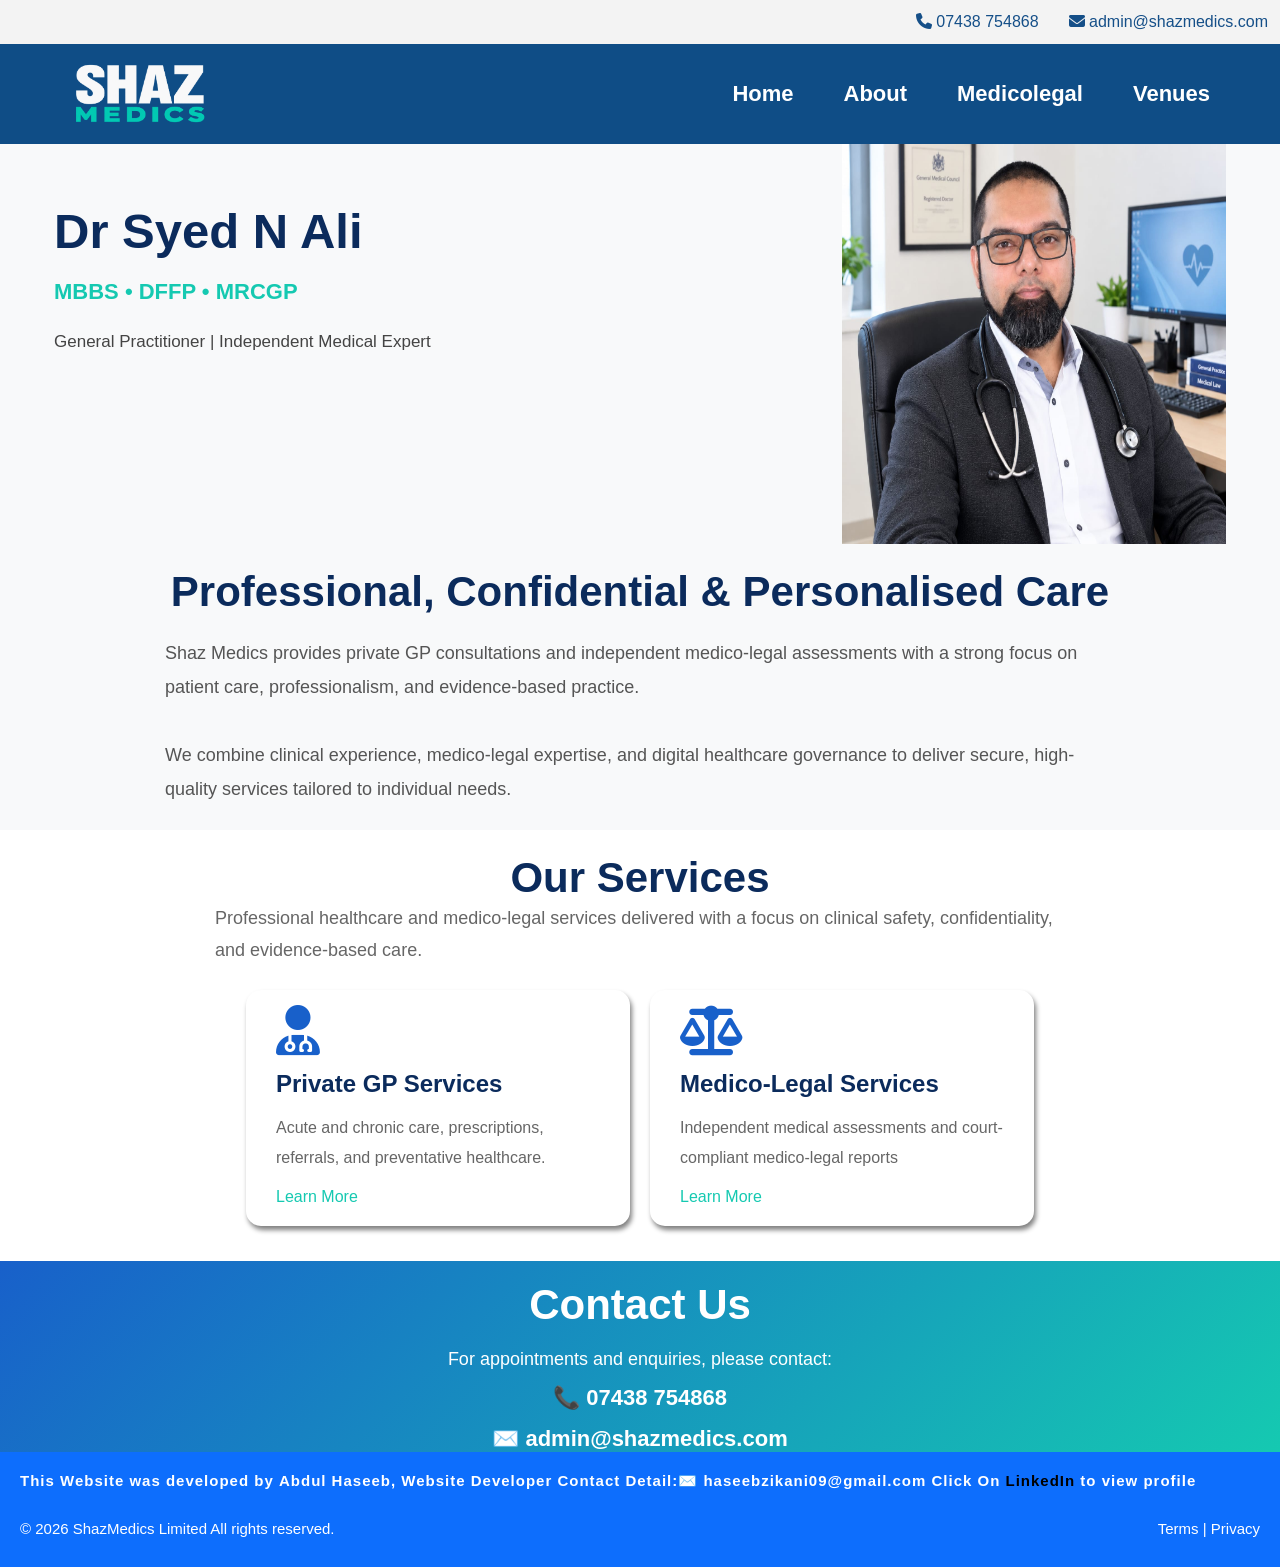
==== index.html @ 1f5aa1ba "Updated website" ====
<!DOCTYPE html>
<html lang="en">

<head>
    <meta charset="UTF-8">
    <meta name="viewport" content="width=device-width, initial-scale=1.0">
    <title>Shaz Medics Limited | GP consultations, Aesthetic Services, and Independent Medico-legal - Expertise at Your
        Service</title>
    <link rel="icon" type="image/x-icon" href="images/FaviconIcon.png">
    <link rel="stylesheet" href="css/stylesheet.css">
    <link rel="stylesheet" href="css/footerStyleSheet.css">
    <link rel="stylesheet" href="css/HomeSection.css">
    <!-- Font Awesome -->
    <link rel="stylesheet" href="https://cdnjs.cloudflare/all.min.css" />
    <link rel="stylesheet" href="https://cdnjs.cloudflare.com/ajax/libs/font-awesome/6.7.1/css/all.min.css" />
</head>

<body>

    <!-- HEADER -->

    <header>

        <!-- Top Bar -->
        <div class="top-bar">
            <a>
                <i class="fa-solid fa-phone"></i>
                07438 754868
            </a>
            <a>
                <i class="fa-solid fa-envelope"></i>
                admin@shazmedics.com
            </a>
        </div>

        <!-- Navbar -->
        <nav class="navbar">

            <div class="hamburger" id="hamburger">
                <span></span>
                <span></span>
                <span></span>
            </div>

            <div class="logo">
                <img src="images/LogoShahMedics.png" alt="LogoPicture" />
            </div>



            <ul class="nav-links" id="navLinks">
                <!-- Apna Code -->

                <div class="mobile-menu-header">
                    <div class="close-menu" id="closeMenu">
                        ✕
                    </div>
                </div>


                <!-- End -->

                <li><a href="index.html">Home</a></li>
                <li><a href="about.html">About</a></li>
                <li><a href="medicolegal.html">Medicolegal</a></li>
                <li><a href="venues.html">Venues</a></li>
            </ul>

        </nav>

    </header>


    <!-- HOME Section 1 -->

    <section class="Section1">
        <div class="Section1Div">
            <div class="S1Box">
                <div>
                    <h1>Dr Syed N Ali</h1>
                </div>
                <div>
                    <h5>MBBS • DFFP • MRCGP</h5>
                </div>
                <div>
                    <p>General Practitioner | Independent Medical Expert</p>
                </div>
            </div>
            <div class="S2Box">
                <img src="images/DrSyedNawazAli.jpeg" alt="ShahMedics" />
            </div>
        </div>
    </section>


    <!-- HOME Section 2 -->

    <section style="padding-top: 1.5rem; padding-bottom: 1.5rem; background-color: #f8f9fa;">
        <div class="Section1Container">
            <h2 style="font-size: 42px; font-weight: 700; color: #0b2b5c; text-align: center;">
                Professional, Confidential &amp; Personalised Care
            </h2>
            <p style="max-width:950px;
                margin:auto;
                font-size:18px;
                line-height:34px;
                color:#555;
                margin-top:20px;">
                Shaz Medics provides private GP consultations
                and independent medico-legal assessments with a strong focus on
                patient care, professionalism, and evidence-based practice.
                <br><br>
                We combine clinical experience, medico-legal expertise, and digital
                healthcare governance to deliver secure, high-quality services
                tailored to individual needs.
            </p>
        </div>
    </section>

    <!-- HOME Section 3  -->
    <section style="padding-top: 1.5rem; padding-bottom: 1.5rem;">
        <div>
            <h2 style="font-size: 42px; font-weight: 700; color: #0b2b5c; text-align: center;">
                Our Services
            </h2>
            <p style="color:#666;
                font-size:18px;
                max-width:850px;
                margin:auto;
                line-height:32px;">
                Professional healthcare and medico-legal services delivered with a focus on clinical safety,
                confidentiality, and evidence-based care.
            </p>
        </div>
    </section>

    <!-- HOME Section 4  -->

    <div class="MainDiv">
        <div class="Card1">
            <div style="margin-top: 15px;"><i class="fa fa-user-md"></i></div>
            <div>
                <h2>Private GP Services</h2>
            </div>
            <div>
                <p>Acute and chronic care, prescriptions, referrals, and preventative healthcare.</p>
            </div>
            <div style="margin-top: 15px;"><a href="">Learn More </a></div>
        </div>
        <div class="Card2">
            <div style="margin-top:15px"><i class="fas fa-balance-scale"></i></div>
            <div>
                <h2>Medico-Legal Services</h2>
            </div>
            <div>
                <p>Independent medical assessments and court-compliant medico-legal reports</p>
            </div>
            <div style="margin-top: 15px;"><a href="medicolegal.html">Learn More </a></div>
        </div>
    </div>

    <!-- SECTION 5-->

    <!-- <section class="MainSection">
        <div style="padding-top: 30px;text-align: center;">
            <h2 style="color: #0b2b5c; font-size: 42px;">
                Consultation Options
            </h2>
        </div>
        <div style="padding-top: 30px; text-align: center; color: #555; font-size: 18px;">
            <p>Professional, confidential, and patient-focused care designed around your needs.</p>
        </div> -->
    <!-- Consultation Options Section -->
    <!-- <div class="MainSectionCont">
            <div class="bx1">
                <div><i class="fas fa-hospital"></i></div>
                <div>
                    <h4>Clinic<br>Consultations</h4>
                </div>
                <div>
                    <p>Face-to-face appointments in professional clinic settings.</p>
                </div>
            </div>
            <div class="bx2">
                <div><i class="fas fa-home consultation-icon"></i></div>
                <div>
                    <h4>Home<br>Visits</h4>
                </div>
                <div>
                    <p>Convenient home appointments where appropriate and available.</p>
                </div>
            </div>
            <div class="bx3">
                <div><i class="fas fa-laptop-medical"></i></div>
                <div>
                    <h4>Online<br>Consultations</h4>
                </div>
                <div>
                    <p>Secure remote consultations through digital platforms.</p>
                </div>
            </div>
        </div>
    </section> -->


    <!-- HOME SECTION 6 -->
    <section style="background-color: #f7f9fc;">
        <div class="section6Div">
            <div class="Sec6Card1">
                <h1>Contact Us</h1>
            </div>
            <div class="Sec6Card2">
                <p>For appointments and enquiries, please contact:</p>
            </div>
            <div class="Sec6Card3">
                <p>📞 07438 754868 </p>
            </div>
            <div class="Sec6Card4">
                <p>✉️ admin@shazmedics.com</p>
            </div>
        </div>
    </section>


    <!-- Developer Achievement Developed By Abdul Haseeb Contact Number 03162761718-->
    <div class="DeveloperInfoContainer">
        <div class="Devcont1">
            <p> This Website was developed by <b>Abdul Haseeb</b>, Website Developer Contact Detail:✉️
                <b>haseebzikani09@gmail.com</b> <a href="https://www.linkedin.com/in/abdul-haseeb09" target="_blank" style="text-decoration: none;color: #fff;"> Click On <b style="color: black;"> LinkedIn</b> to view profile </a>
            </p>
        </div>
    </div>

    <!-- FOOTER -->
    <section>
        <div class="FooterContainer">
            <div class="foot1">
                <p> © 2026 ShazMedics Limited All rights reserved. </p>
            </div>
            <div class="foot2">
                <p><a href="terms_conditions.html">Terms </a> | <a href="privacy_policy.html">Privacy</a> </p>
            </div>
        </div>
    </section>

    <script src="js/script.js"></script>
    <script src="js/footerScript.js"></script>

</body>

</html>
---- css/stylesheet.css ----
*{
    margin:0;
    padding:0;
    box-sizing:border-box;
    font-family:Poppins,sans-serif;
    
}

/* TOP BAR */

.top-bar{
    background:#f3f3f3;
    height:44px;
    display:flex;
    /* justify-content:center;
    align-items:center; */
    justify-content: right;
    align-items: center;
    gap:30px;
    /* ApnaKyaCode */
    padding-right: 12px;
    /* border: 2px solid red; */
}

.top-bar a{
    text-decoration:none;
    color:#154f88;
    font-size:16px;
    font-weight:500;
}

/* NAVBAR */

.navbar{
    /* height:116px; */
    height: 100px;
    background:#0f4d86;
    display:flex;
    justify-content:space-between;
    align-items:center;
    padding:0 70px;
    position:relative;
    
}

.logo img{
    width:140px;
}

.nav-links{
    display:flex;
    list-style:none;
    gap:50px;
}

.nav-links a{
    text-decoration:none;
    color:#fff;
    font-size:22px;
    font-weight:600;
}

/* HAMBURGER */

.hamburger{
    display:none;
    flex-direction:column;
    cursor:pointer;
}

 /* .hamburger span{
    width:34px;
    height:4px;
    background:#21d6cf;
    margin:4px 0;
    border-radius:3px;
}  */

/* APNa Code */
.hamburger span{
    display:block;
    height:3px;
    background:#19e0cb;
    margin:6px 0;
    border-radius:10px;
    transition:0.3s ease;
}

/* First Line */
.hamburger span:nth-child(1){
    width:35px;
}

/* Second Line */
.hamburger span:nth-child(2){
    width:22px;
}

/* Third Line */
.hamburger span:nth-child(3){
    width:35px;
}

.mobile-menu-header{
    display:none;
}

/* MOBILE */

@media (max-width: 993px){

    .navbar{
        height:115px; 
        justify-content:center;
        padding:0 25px;
    }

    .logo img{
        width:130px;
    }

    .hamburger{
        display:flex;
        position:absolute;
        left:25px;
    }

    .nav-links{
        position:fixed;
        /* top:159px; */
        top: 0;
        left:-100%;
        width:280px;
        height:100vh;
        background:#0f4d86;
        flex-direction:column;
        gap:30px;
        padding-top:40px;
        padding-left:30px;
        transition:0.4s;
    }


    .nav-links.active{
        left:0;
    }

    .nav-links a{
        font-size:20px;
    }

    .mobile-menu-header{
        display:flex;
        justify-content:space-between;
        align-items:center;

        /* background:white; */

        width:100%;

        padding:15px 20px;

        margin:-40px -30px 20px -30px;
        /* border: 2px solid red; */
    }

    .mobile-logo img{
        width:100px;
        
    }

    .close-menu{
        font-size:28px;
        font-weight:bold;
        cursor:pointer;
        /* color:#1d2b3a; */
        color: #19e0cb;
    }

}

/* MOBILE SMALL */

@media (max-width:576px){

    .top-bar{
        flex-direction:column;
        height:auto;
        padding:10px 0;
        gap:8px;
    }

    .top-bar a{
        font-size:15px;
    }

    .logo img{
        width:115px;
    }
}
---- css/footerStyleSheet.css ----
* {
    margin: 0;
    padding: 0;
    box-sizing: border-box;
    font-family: Poppins, sans-serif;

}

.FooterContainer {
    padding-top: 30px;
    padding-bottom: 30px;
    background-color: #0d6efd;
    width: 100%;
    display: flex;
    flex-direction: row;
    justify-content: space-between;
    padding-left: 20px;
    padding-right: 20px;
}

.foot2 a {
    text-decoration: none;
    color: #fff;
}


.foot1 p {
    color: #fff;
    font-size: 15px;

    /* border: 2px solid red; */
}


.foot2 p {
    color: #fff;
    font-size: 15px;
    /* border: 2px solid black; */
}


.DeveloperInfoContainer {
    width: 100%;
    display: flex;
    flex-direction: column;
    flex-wrap: wrap;
    background-color: #0d6efd;
    padding-left: 20px;
    padding-top: 20px;
}

.Devcont1 p {
    color: #fff;
    font-size: 15px;
    font-weight: 600;
    letter-spacing: 1px;
    animation: moveText 18s linear infinite;
}


@keyframes moveText {

    from {

        transform: translateX(100%);
    }

    to {
        transform: translateX(-100%);

    }
}
---- css/HomeSection.css ----
*{
    margin:0;
    padding:0;
    box-sizing:border-box;
    font-family:Poppins,sans-serif;
    
}


/* Home Section 1 CSS */
.Section1{
    /* border: 2px solid black; */
    width: 100%;
    /* height: 600px; */
    background-color: #f8f9fa;
}

.Section1Div{
    /* margin-top: 10px; */
    /* border: 2px solid red; */
    width: 100%;
    /* height: 600px; */
    display: flex;
    flex-direction: row;
    justify-content: center;
    gap: 20px;
}

.S1Box{
    width: 60%;
    height: 400px;
    /* background-color: yellow; */
}
.S2Box{
    width: 30%;
    
    height: 400px;
    overflow: hidden;
}

.S2Box img{
    width: 100%;
    height: 100%;
}

.S1Box h5{
    color: #15c9b1;
    font-size: 22px;
    font-weight: 600;
    margin-top: 15px;
}

.S1Box h1{
    font-size: 49px;
    font-weight: 700;
    line-height: 65px;
    color: #0b2b5c;
    margin-top: 55px;
}

.S1Box p{
    font-size: 17px;
    color: #444;
    line-height: 34px;
    margin-top: 20px;
}


/* END */

/* Section 3 CSS */
.MainDiv{
    width: 100%;
    /* height: 300px; */
    /* border: 2px solid red; */
    display: flex;
    flex-direction: row;
    justify-content: center;
    gap: 20px;
}

.Card1, .Card2{
    /* border: 2px solid black; */
    width: 30%;
    border-radius: 15px 15px 15px 15px;
    background-color: #fff;
    box-shadow: 2px 4px 5px grey;
    padding-left: 20px;
    padding-right: 20px;
    padding-bottom: 20px;
}

.Card1 a{
    text-decoration: none;
    color: #15c9b1;
    margin-left: 10px;    
}

.Card2 a{
    text-decoration: none;
    color: #15c9b1;
    margin-left: 10px;
    
}

.Card1 p{
    color: #666;
    padding-top: 15px;
    margin-left: 10px;
    line-height: 30px;
}

.Card2 p{
    color: #666;
    padding-top: 15px;
    margin-left: 10px;
    line-height: 30px;
}


.Card1 h2{
    color: #0b2b5c;
    padding-top: 15px;
    margin-left: 10px;
}

.Card2 h2{
    color: #0b2b5c;
    padding-top: 15px;
    margin-left: 10px;
}

.Card1 i{
    font-size: 50px; 
    color:#1860ca;
    /* background-color: #e8fffb; */
    margin-left: 10px;
}


.Card2 i{
    font-size: 50px; 
    color:#1860ca;
    /* background-color: #e8fffb; */
    margin-left: 10px;
}



.MainSection{
    background-color: #f7f9fc;
    width: 100%;
    height: auto;
    margin-top: 40px;
}

@media screen and (max-width: 680px){
    .Card1,.Card2{
        width: 100%;
    }
}


/* Consultation Options Section  */

.MainSectionCont {
    margin-top: 30px;
    width: 100%;
    min-height: 300px;
    /* border: 2px solid red; */

    display: flex;
    flex-direction: row;
    justify-content: center;
    gap: 25px;
    flex-wrap: wrap;
}

.bx1,
.bx2,
.bx3 {
    width: 30%;
    height: auto;
    padding-top: 30px;
    padding-left: 25px;
    /* padding-right: 10px; */
    box-sizing: border-box;
    margin-top: 10px;
    margin-bottom: 10px;
    background-color: #fff;
    border-radius: 25px;
    /* Animation Property */
    /* transition: transform 0.3s ease; */
    transition: transform 0.3s ease, box-shadow 0.3s ease;;
}

.bx1:hover,
.bx2:hover,
.bx3:hover {
    transform: translateY(-10px);
    box-shadow: 0 10px 25px rgba(0, 0, 0, 0.08);
}



.bx1 h4,
.bx2 h4,
.bx3 h4 {
    color: #0b2c6a;
    font-size: 28px;
    padding-top: 20px;
}

.bx1 p,
.bx2 p,
.bx3 p {
    font-size: 17px;
    color: #5f6572;
    padding-top: 20px;

}

.bx1 i,
.bx2 i,
.bx3 i {
    font-size: 32px;
    font-weight: 900;
    background: linear-gradient(135deg, #17c4b2, #145cc7);
    border-radius: 22px;
    display: flex;
    justify-content: center;
    align-items: center;
    color: white;
    width: 78px;
    height: 78px;

}

@media (max-width: 768px) {
    .bx1,
    .bx2,
    .bx3 {
        width: 45%;
    }
}

@media (max-width: 500px) {
    .bx1,
    .bx2,
    .bx3 {
        width: 90%;
    }
}

/* Home Section 6 CSS */
.section6Div{
    width: 100%;
    /* height: 600px; */
    /* border: 2px solid red; */
    margin-top: 35px;
    background:linear-gradient(135deg,#1860ca,#15c9b1);
    display: flex;
    flex-direction: column;
}

.Sec6Card1 h1{
    padding-top: 20px;
    color: #fff;
    font-size: 42px;
    font-weight: 700;
    text-align: center;
}

.Sec6Card2 p{
    color: #fff;
    font-size: 18px;
    margin-top: 20px;
    text-align: center;
}


.Sec6Card3 p{
    color: #fff;
    font-size: 22px;
    margin-top: 15px;
    font-weight: 600;
    text-align: center;
}

.Sec6Card4 p{
    margin-top: 15px;
    color: #fff;
    font-size: 22px;
    font-weight: 600;
    text-align: center;
}

/* END */
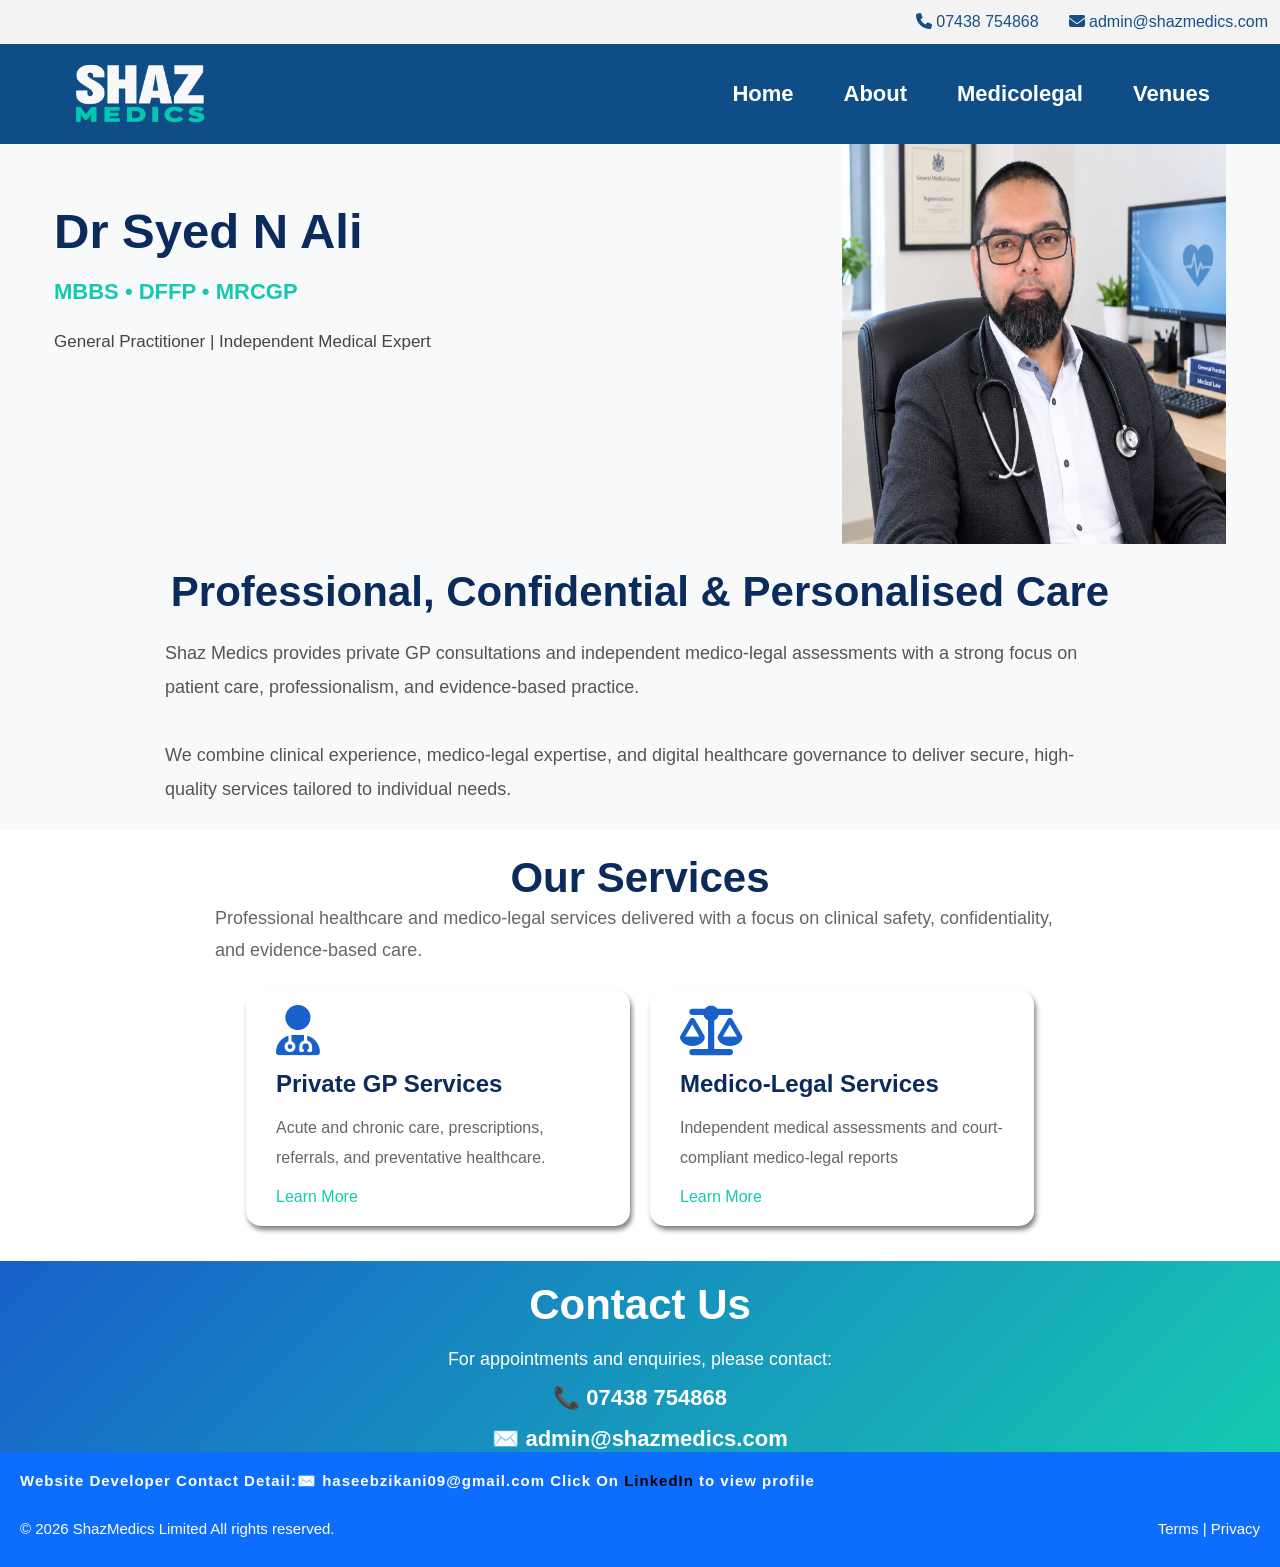
==== commit 8cae8d82: "Updated" ====
--- a/index.html
+++ b/index.html
@@ -225,7 +225,7 @@
     <!-- Developer Achievement Developed By Abdul Haseeb Contact Number 03162761718-->
     <div class="DeveloperInfoContainer">
         <div class="Devcont1">
-            <p> This Website was developed by <b>Abdul Haseeb</b>, Website Developer Contact Detail:✉️
+            <p>  Website Developer Contact Detail:✉️
                 <b>haseebzikani09@gmail.com</b> <a href="https://www.linkedin.com/in/abdul-haseeb09" target="_blank" style="text-decoration: none;color: #fff;"> Click On <b style="color: black;"> LinkedIn</b> to view profile </a>
             </p>
         </div>
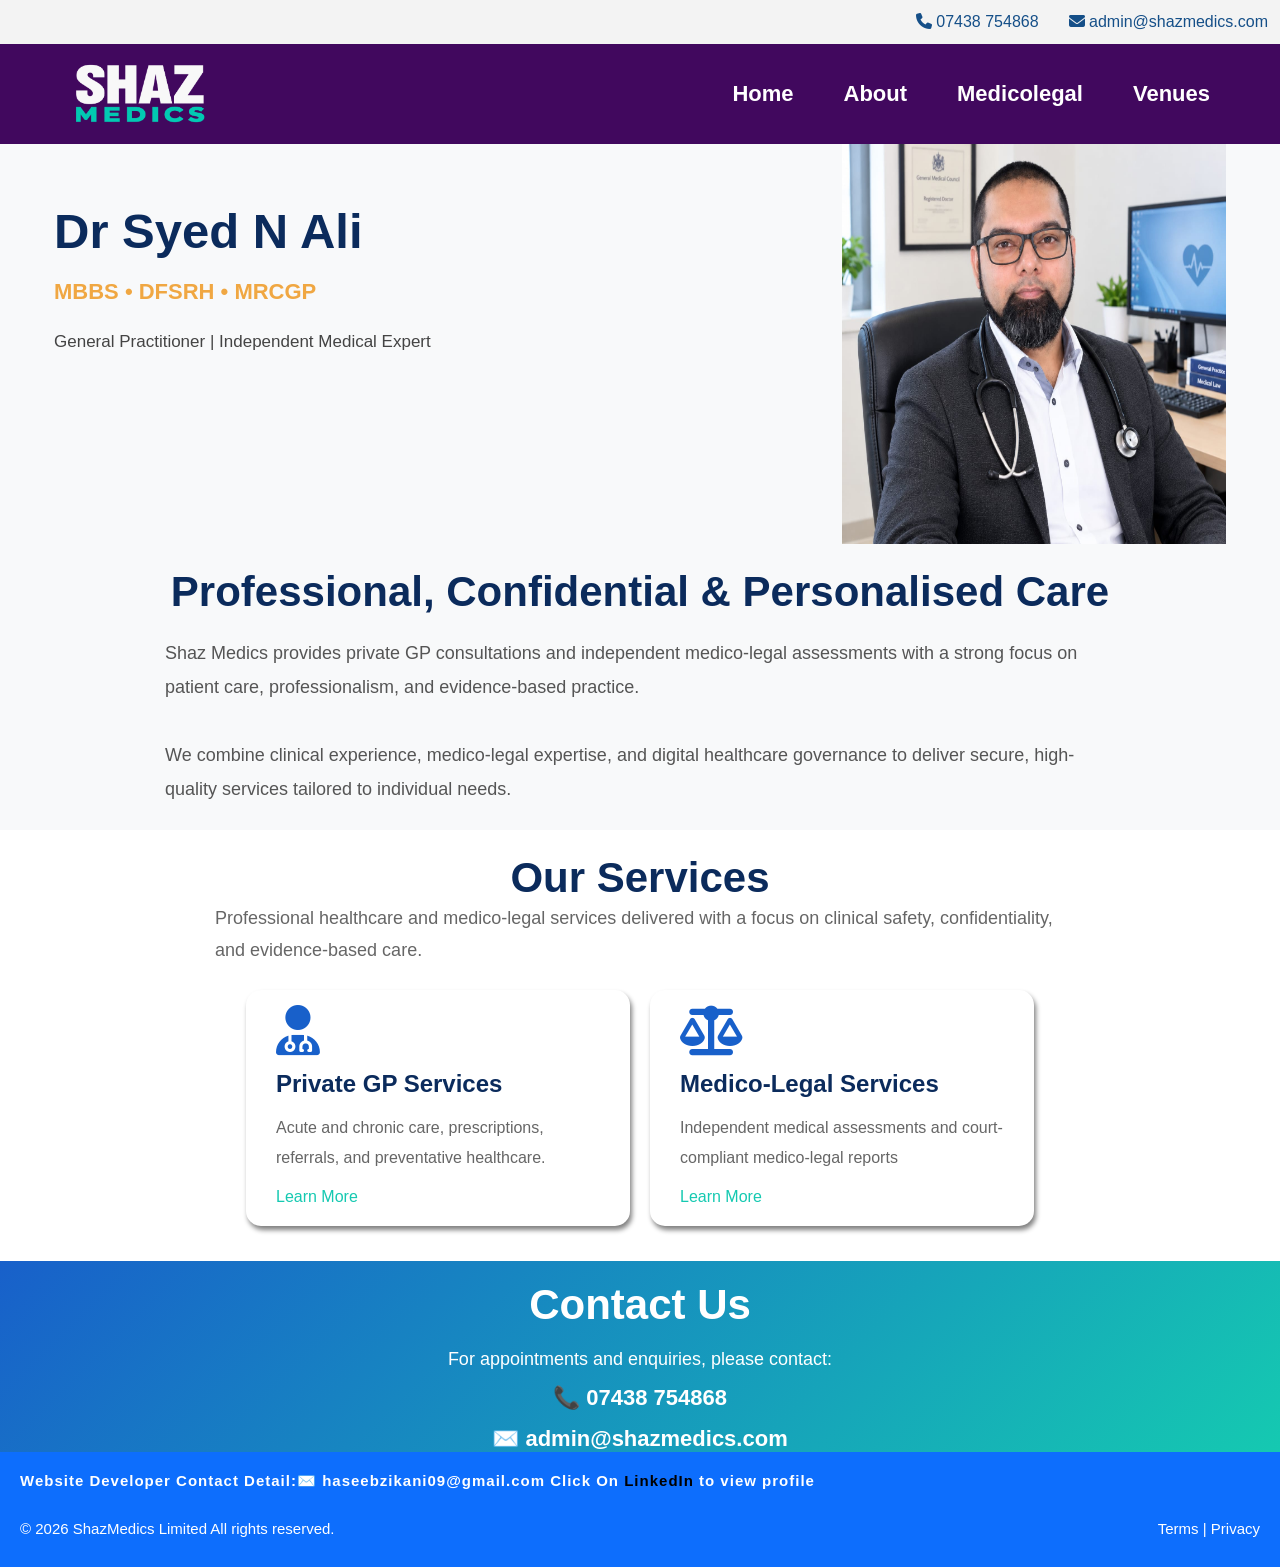
==== commit 9df83517: "updated" ====
--- a/index.html
+++ b/index.html
@@ -80,7 +80,7 @@
                     <h1>Dr Syed N Ali</h1>
                 </div>
                 <div>
-                    <h5>MBBS • DFFP • MRCGP</h5>
+                    <h5>MBBS • DFSRH • MRCGP</h5>
                 </div>
                 <div>
                     <p>General Practitioner | Independent Medical Expert</p>
--- a/css/stylesheet.css
+++ b/css/stylesheet.css
@@ -34,7 +34,8 @@
 .navbar{
     /* height:116px; */
     height: 100px;
-    background:#0f4d86;
+    /* background:#0f4d86; */
+    background-color: #41085e;
     display:flex;
     justify-content:space-between;
     align-items:center;
--- a/css/HomeSection.css
+++ b/css/HomeSection.css
@@ -45,7 +45,8 @@
 }
 
 .S1Box h5{
-    color: #15c9b1;
+    /* color: #15c9b1; */
+    color: #f0a742;
     font-size: 22px;
     font-weight: 600;
     margin-top: 15px;
@@ -298,4 +299,3 @@
 
 /* END */
 
-
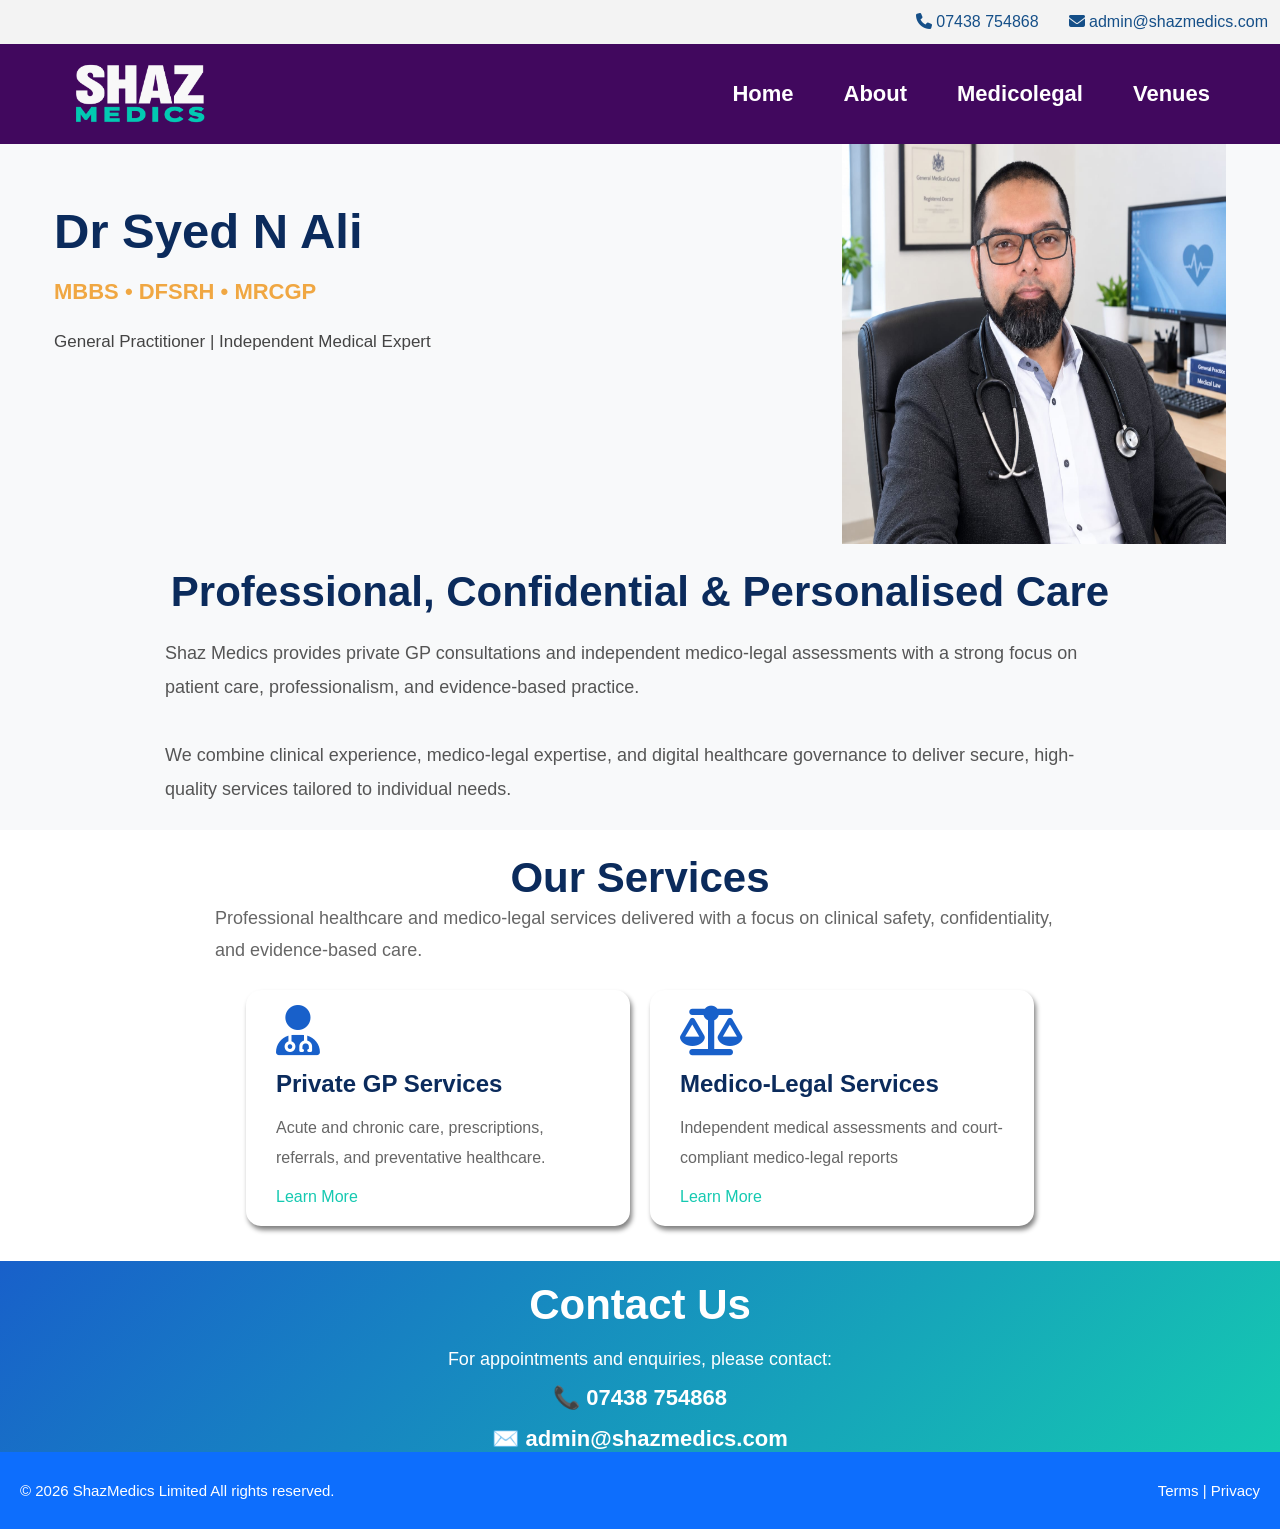
==== commit 669b83fb: "updated" ====
--- a/index.html
+++ b/index.html
@@ -223,13 +223,13 @@
 
 
     <!-- Developer Achievement Developed By Abdul Haseeb Contact Number 03162761718-->
-    <div class="DeveloperInfoContainer">
+    <!-- <div class="DeveloperInfoContainer">
         <div class="Devcont1">
             <p>  Website Developer Contact Detail:✉️
                 <b>haseebzikani09@gmail.com</b> <a href="https://www.linkedin.com/in/abdul-haseeb09" target="_blank" style="text-decoration: none;color: #fff;"> Click On <b style="color: black;"> LinkedIn</b> to view profile </a>
             </p>
         </div>
-    </div>
+    </div> -->
 
     <!-- FOOTER -->
     <section>
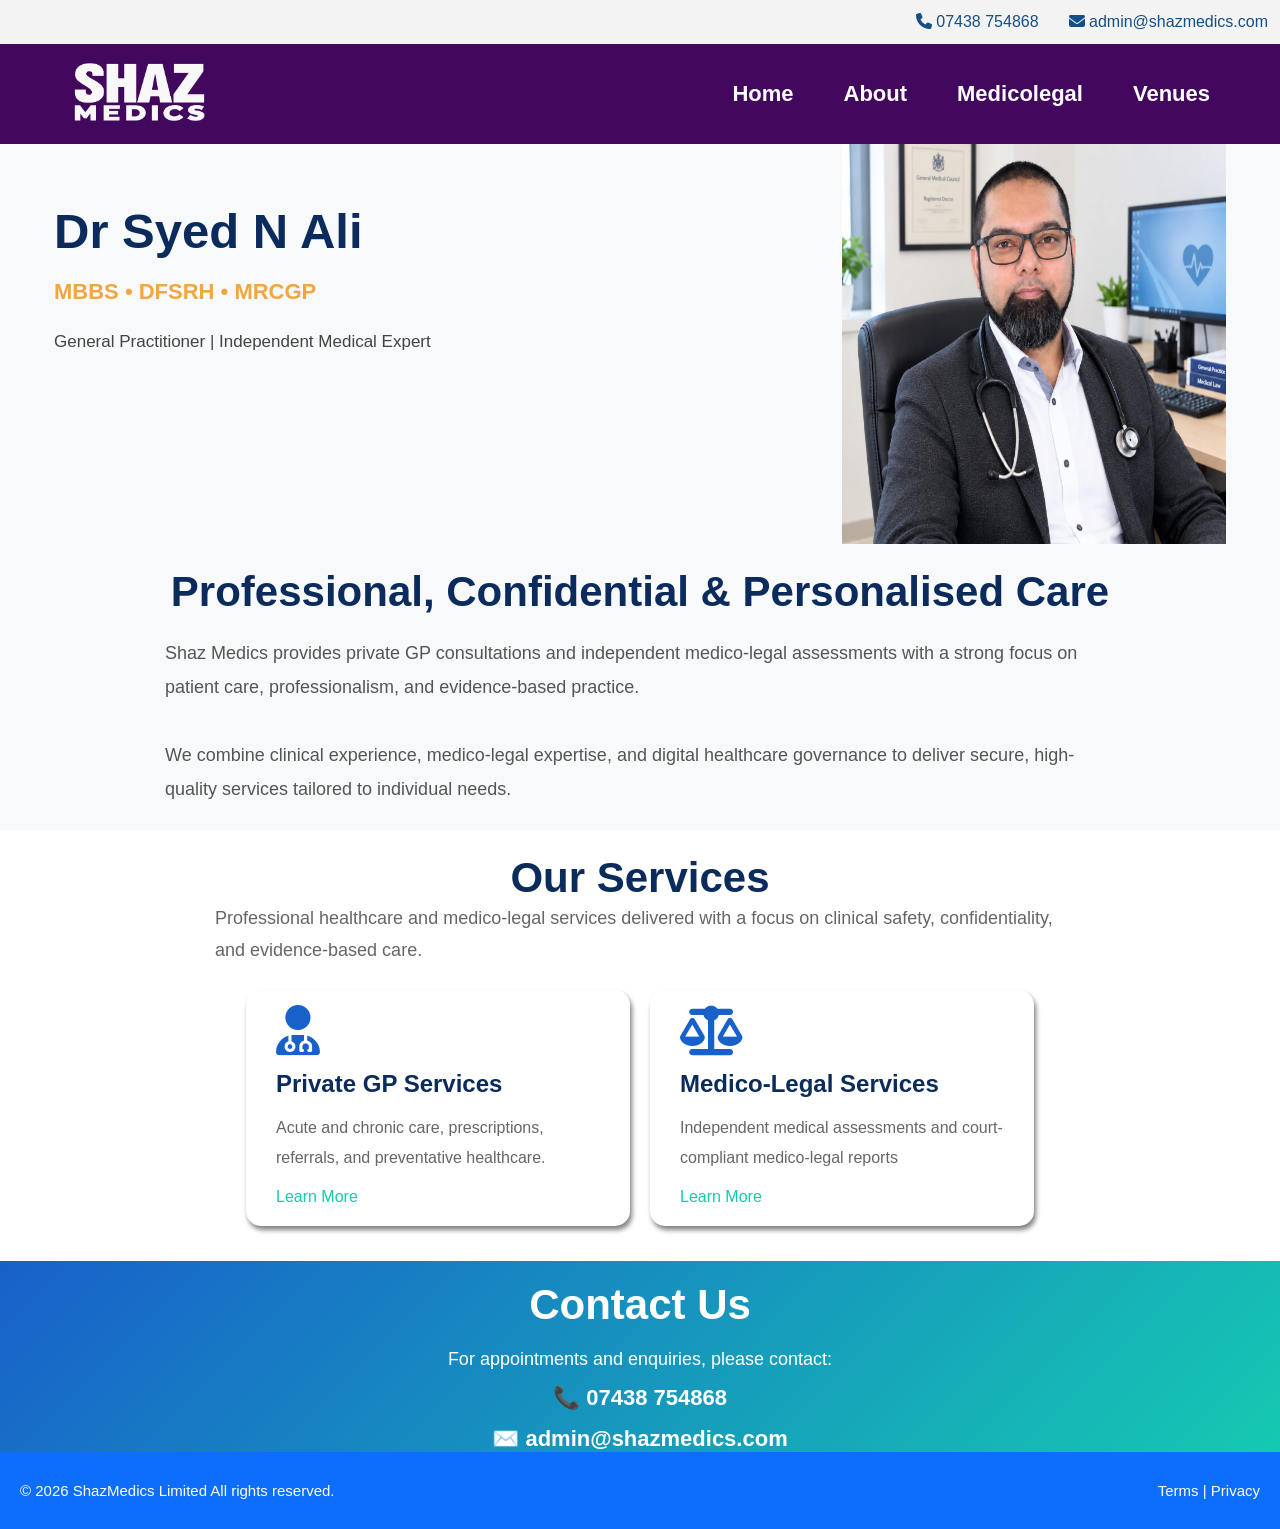
==== commit 0c0b1a4d: "Updated" ====
--- a/index.html
+++ b/index.html
@@ -43,7 +43,7 @@
             </div>
 
             <div class="logo">
-                <img src="images/LogoShahMedics.png" alt="LogoPicture" />
+                <img src="images/LogoShazMedics.png" alt="LogoPicture" />
             </div>
 
 
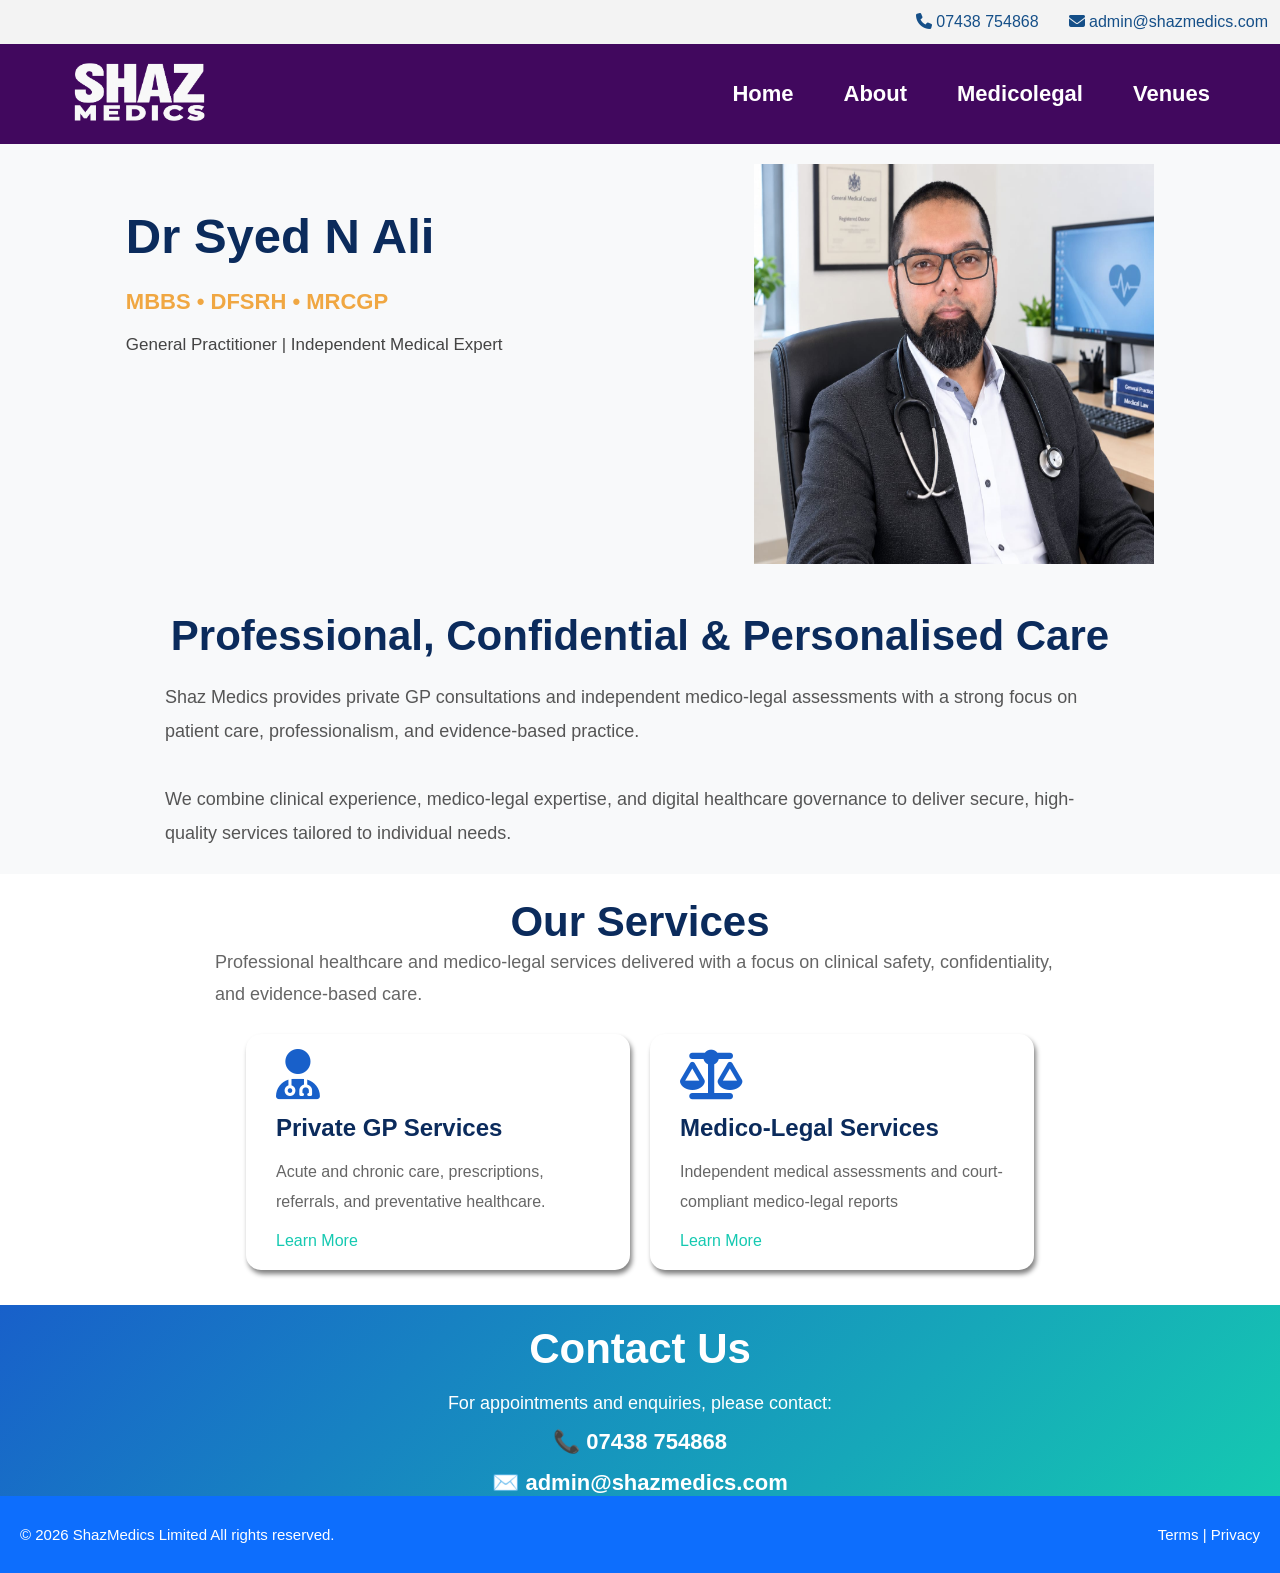
==== commit 7c5f381a: "Updated" ====
--- a/index.html
+++ b/index.html
@@ -70,30 +70,25 @@
 
     </header>
 
-
-    <!-- HOME Section 1 -->
-
-    <section class="Section1">
-        <div class="Section1Div">
-            <div class="S1Box">
-                <div>
-                    <h1>Dr Syed N Ali</h1>
-                </div>
-                <div>
-                    <h5>MBBS • DFSRH • MRCGP</h5>
-                </div>
-                <div>
-                    <p>General Practitioner | Independent Medical Expert</p>
-                </div>
-            </div>
-            <div class="S2Box">
-                <img src="images/DrSyedNawazAli.jpeg" alt="ShahMedics" />
-            </div>
-        </div>
-    </section>
-
-
-    <!-- HOME Section 2 -->
+    <!-- Header End -->
+
+    <!-- Introduction -->
+
+    <div class="HSContainer">
+        <div class="HSDiv1">
+            <h1>Dr Syed N Ali</h1>
+            <h5>MBBS • DFSRH • MRCGP</h5>
+            <p>General Practitioner | Independent Medical Expert</p>
+        </div>
+        <div class="HSDiv2">
+            <!-- Image Code -->
+             <img src="images/DrSyedNawazAli.jpeg" alt="ShahMedics" />
+        </div>
+    </div>
+
+    <!-- Introduction End -->
+
+    <!-- Professional, Confidential & Personalised Care -->
 
     <section style="padding-top: 1.5rem; padding-bottom: 1.5rem; background-color: #f8f9fa;">
         <div class="Section1Container">
--- a/css/HomeSection.css
+++ b/css/HomeSection.css
@@ -1,88 +1,80 @@
-
-*{
-    margin:0;
-    padding:0;
-    box-sizing:border-box;
-    font-family:Poppins,sans-serif;
-    
-}
-
-
-/* Home Section 1 CSS */
-.Section1{
-    /* border: 2px solid black; */
-    width: 100%;
-    /* height: 600px; */
+* {
+    margin: 0;
+    padding: 0;
+    box-sizing: border-box;
+    font-family: Poppins, sans-serif;
+
+}
+/* Section 1 CSS */
+.HSContainer {
+    width: 100%;
+    display:flex;
+    flex-direction: row;
+    justify-content: space-around;
+    flex-wrap: wrap;
+    padding-bottom: 20px;
+    padding-top: 20px;
     background-color: #f8f9fa;
 }
 
-.Section1Div{
-    /* margin-top: 10px; */
-    /* border: 2px solid red; */
-    width: 100%;
-    /* height: 600px; */
+.HSDiv1 h1,
+.HSDiv2 h1 {
+    color: #0b2b5c;
+    font-size: 49px;
+    font-weight: 700;
+    line-height: 65px;
+}
+
+.HSDiv1 h5,
+.HSDiv2 h5 {
+    color: #f0a742;
+    font-size: 22px;
+    font-weight: 600;
+    margin-top: 20px;
+}
+
+.HSDiv1 p,
+.HSDiv2 p{
+    font-size: 17px;
+    color: #444;
+    margin-top: 20px;
+}
+
+.HSDiv2 img{
+    width: 400px;
+    height:400px;
+}
+
+.HSDiv1{
+    background-color: #f8f9fa;
+    padding-top: 40px;
+}
+
+
+@media screen and (max-width:800px){
+    .HSContainer{
+        width:100%;
+        display:flex;
+        flex-direction: column;
+        justify-content: center;
+        align-items: center;
+        gap: 20px;
+    }
+}
+
+/* END */
+
+/* Section 3 CSS */
+.MainDiv {
+    width: 100%;
     display: flex;
     flex-direction: row;
     justify-content: center;
     gap: 20px;
 }
 
-.S1Box{
-    width: 60%;
-    height: 400px;
-    /* background-color: yellow; */
-}
-.S2Box{
-    width: 30%;
-    
-    height: 400px;
-    overflow: hidden;
-}
-
-.S2Box img{
-    width: 100%;
-    height: 100%;
-}
-
-.S1Box h5{
-    /* color: #15c9b1; */
-    color: #f0a742;
-    font-size: 22px;
-    font-weight: 600;
-    margin-top: 15px;
-}
-
-.S1Box h1{
-    font-size: 49px;
-    font-weight: 700;
-    line-height: 65px;
-    color: #0b2b5c;
-    margin-top: 55px;
-}
-
-.S1Box p{
-    font-size: 17px;
-    color: #444;
-    line-height: 34px;
-    margin-top: 20px;
-}
-
-
-/* END */
-
-/* Section 3 CSS */
-.MainDiv{
-    width: 100%;
-    /* height: 300px; */
-    /* border: 2px solid red; */
-    display: flex;
-    flex-direction: row;
-    justify-content: center;
-    gap: 20px;
-}
-
-.Card1, .Card2{
-    /* border: 2px solid black; */
+.Card1,
+.Card2 {
     width: 30%;
     border-radius: 15px 15px 15px 15px;
     background-color: #fff;
@@ -92,27 +84,27 @@
     padding-bottom: 20px;
 }
 
-.Card1 a{
+.Card1 a {
     text-decoration: none;
     color: #15c9b1;
-    margin-left: 10px;    
-}
-
-.Card2 a{
+    margin-left: 10px;
+}
+
+.Card2 a {
     text-decoration: none;
     color: #15c9b1;
     margin-left: 10px;
-    
-}
-
-.Card1 p{
+
+}
+
+.Card1 p {
     color: #666;
     padding-top: 15px;
     margin-left: 10px;
     line-height: 30px;
 }
 
-.Card2 p{
+.Card2 p {
     color: #666;
     padding-top: 15px;
     margin-left: 10px;
@@ -120,44 +112,46 @@
 }
 
 
-.Card1 h2{
+.Card1 h2 {
     color: #0b2b5c;
     padding-top: 15px;
     margin-left: 10px;
 }
 
-.Card2 h2{
+.Card2 h2 {
     color: #0b2b5c;
     padding-top: 15px;
     margin-left: 10px;
 }
 
-.Card1 i{
-    font-size: 50px; 
-    color:#1860ca;
+.Card1 i {
+    font-size: 50px;
+    color: #1860ca;
     /* background-color: #e8fffb; */
     margin-left: 10px;
 }
 
 
-.Card2 i{
-    font-size: 50px; 
-    color:#1860ca;
+.Card2 i {
+    font-size: 50px;
+    color: #1860ca;
     /* background-color: #e8fffb; */
     margin-left: 10px;
 }
 
 
 
-.MainSection{
+.MainSection {
     background-color: #f7f9fc;
     width: 100%;
     height: auto;
     margin-top: 40px;
 }
 
-@media screen and (max-width: 680px){
-    .Card1,.Card2{
+@media screen and (max-width: 680px) {
+
+    .Card1,
+    .Card2 {
         width: 100%;
     }
 }
@@ -193,7 +187,8 @@
     border-radius: 25px;
     /* Animation Property */
     /* transition: transform 0.3s ease; */
-    transition: transform 0.3s ease, box-shadow 0.3s ease;;
+    transition: transform 0.3s ease, box-shadow 0.3s ease;
+    ;
 }
 
 .bx1:hover,
@@ -239,6 +234,7 @@
 }
 
 @media (max-width: 768px) {
+
     .bx1,
     .bx2,
     .bx3 {
@@ -247,6 +243,7 @@
 }
 
 @media (max-width: 500px) {
+
     .bx1,
     .bx2,
     .bx3 {
@@ -255,17 +252,17 @@
 }
 
 /* Home Section 6 CSS */
-.section6Div{
+.section6Div {
     width: 100%;
     /* height: 600px; */
     /* border: 2px solid red; */
     margin-top: 35px;
-    background:linear-gradient(135deg,#1860ca,#15c9b1);
+    background: linear-gradient(135deg, #1860ca, #15c9b1);
     display: flex;
     flex-direction: column;
 }
 
-.Sec6Card1 h1{
+.Sec6Card1 h1 {
     padding-top: 20px;
     color: #fff;
     font-size: 42px;
@@ -273,7 +270,7 @@
     text-align: center;
 }
 
-.Sec6Card2 p{
+.Sec6Card2 p {
     color: #fff;
     font-size: 18px;
     margin-top: 20px;
@@ -281,7 +278,7 @@
 }
 
 
-.Sec6Card3 p{
+.Sec6Card3 p {
     color: #fff;
     font-size: 22px;
     margin-top: 15px;
@@ -289,7 +286,7 @@
     text-align: center;
 }
 
-.Sec6Card4 p{
+.Sec6Card4 p {
     margin-top: 15px;
     color: #fff;
     font-size: 22px;
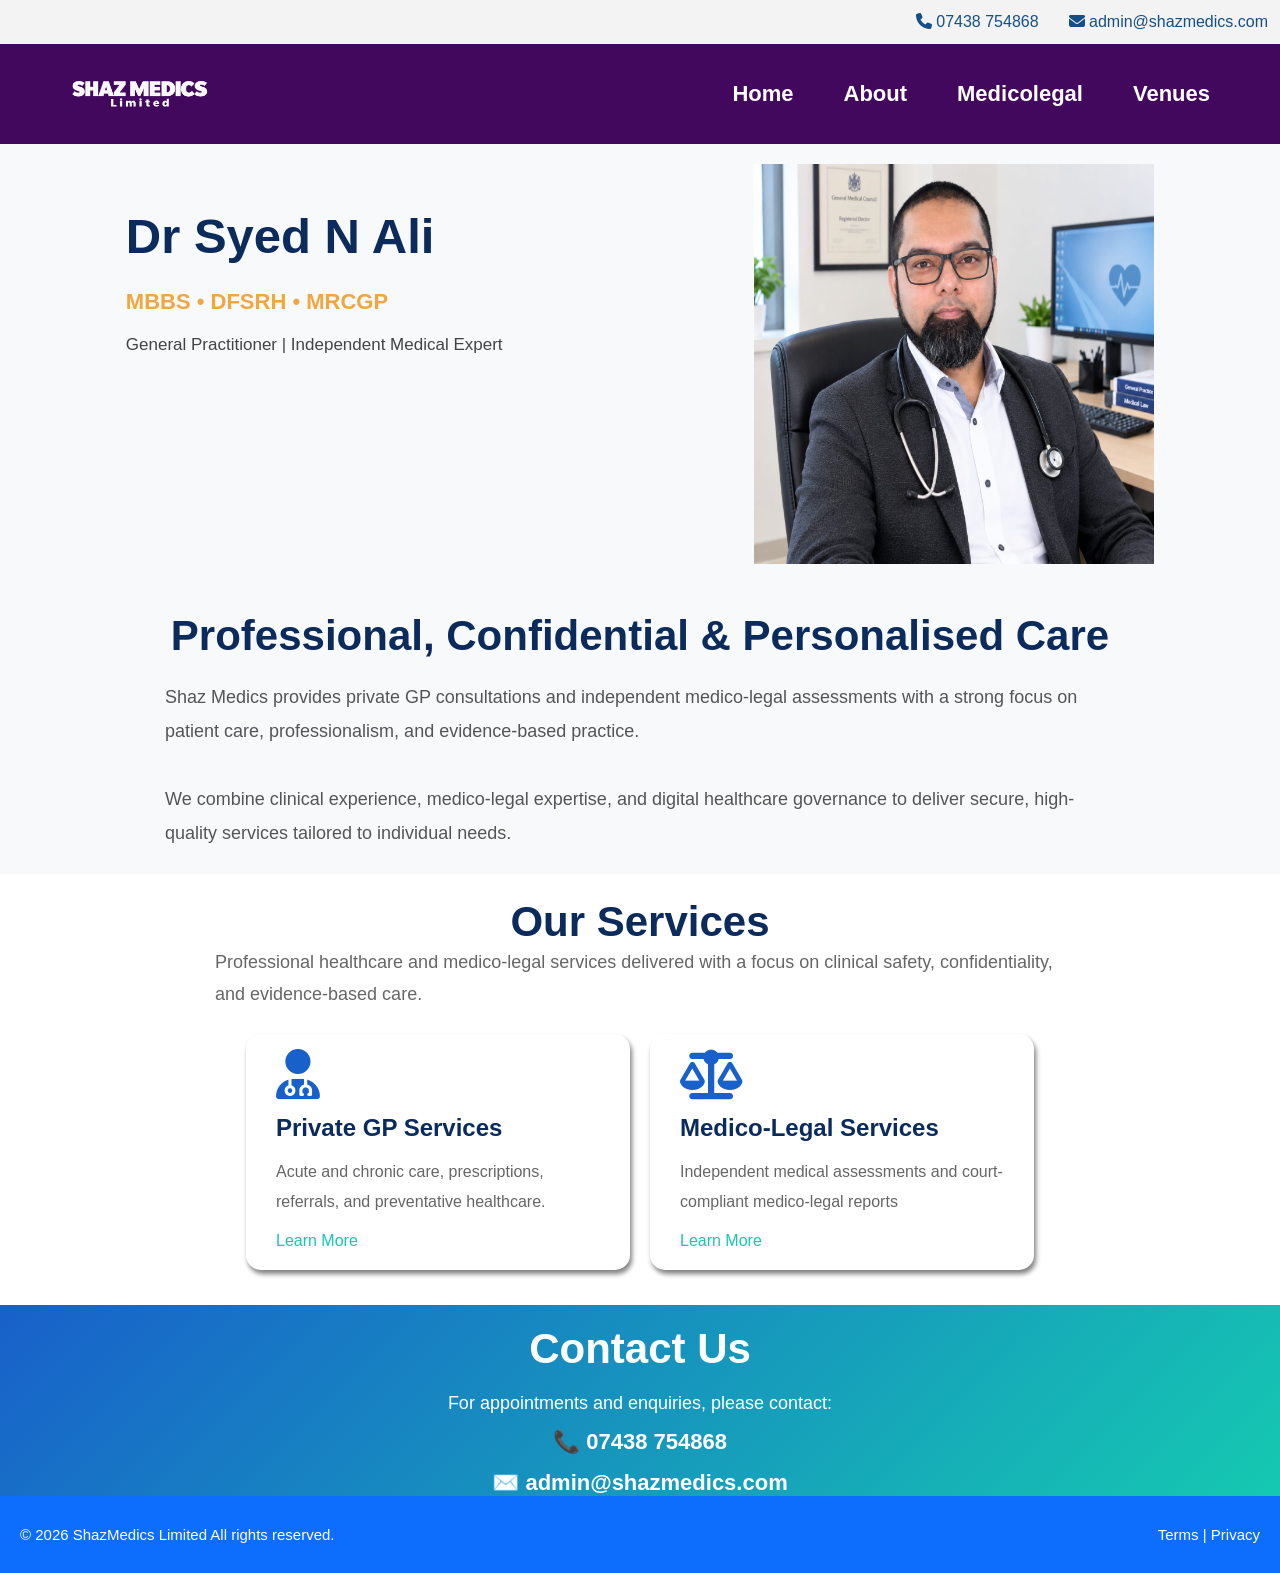
==== commit 488e8230: "updated" ====
--- a/index.html
+++ b/index.html
@@ -43,7 +43,7 @@
             </div>
 
             <div class="logo">
-                <img src="images/LogoShazMedics.png" alt="LogoPicture" />
+                <img src="images/ShazMedicsLimitedLogo.png" alt="LogoPicture" />
             </div>
 
 
--- a/css/HomeSection.css
+++ b/css/HomeSection.css
@@ -52,14 +52,23 @@
 
 
 @media screen and (max-width:800px){
-    .HSContainer{
+    /* .HSContainer{
         width:100%;
         display:flex;
         flex-direction: column;
         justify-content: center;
         align-items: center;
         gap: 20px;
+    } */
+    .HSDiv2 img{
+        width: 100px;
+        height: 100px;
     }
+
+    /* .HSDiv1{
+        padding-left: 10px;
+    } */
+
 }
 
 /* END */
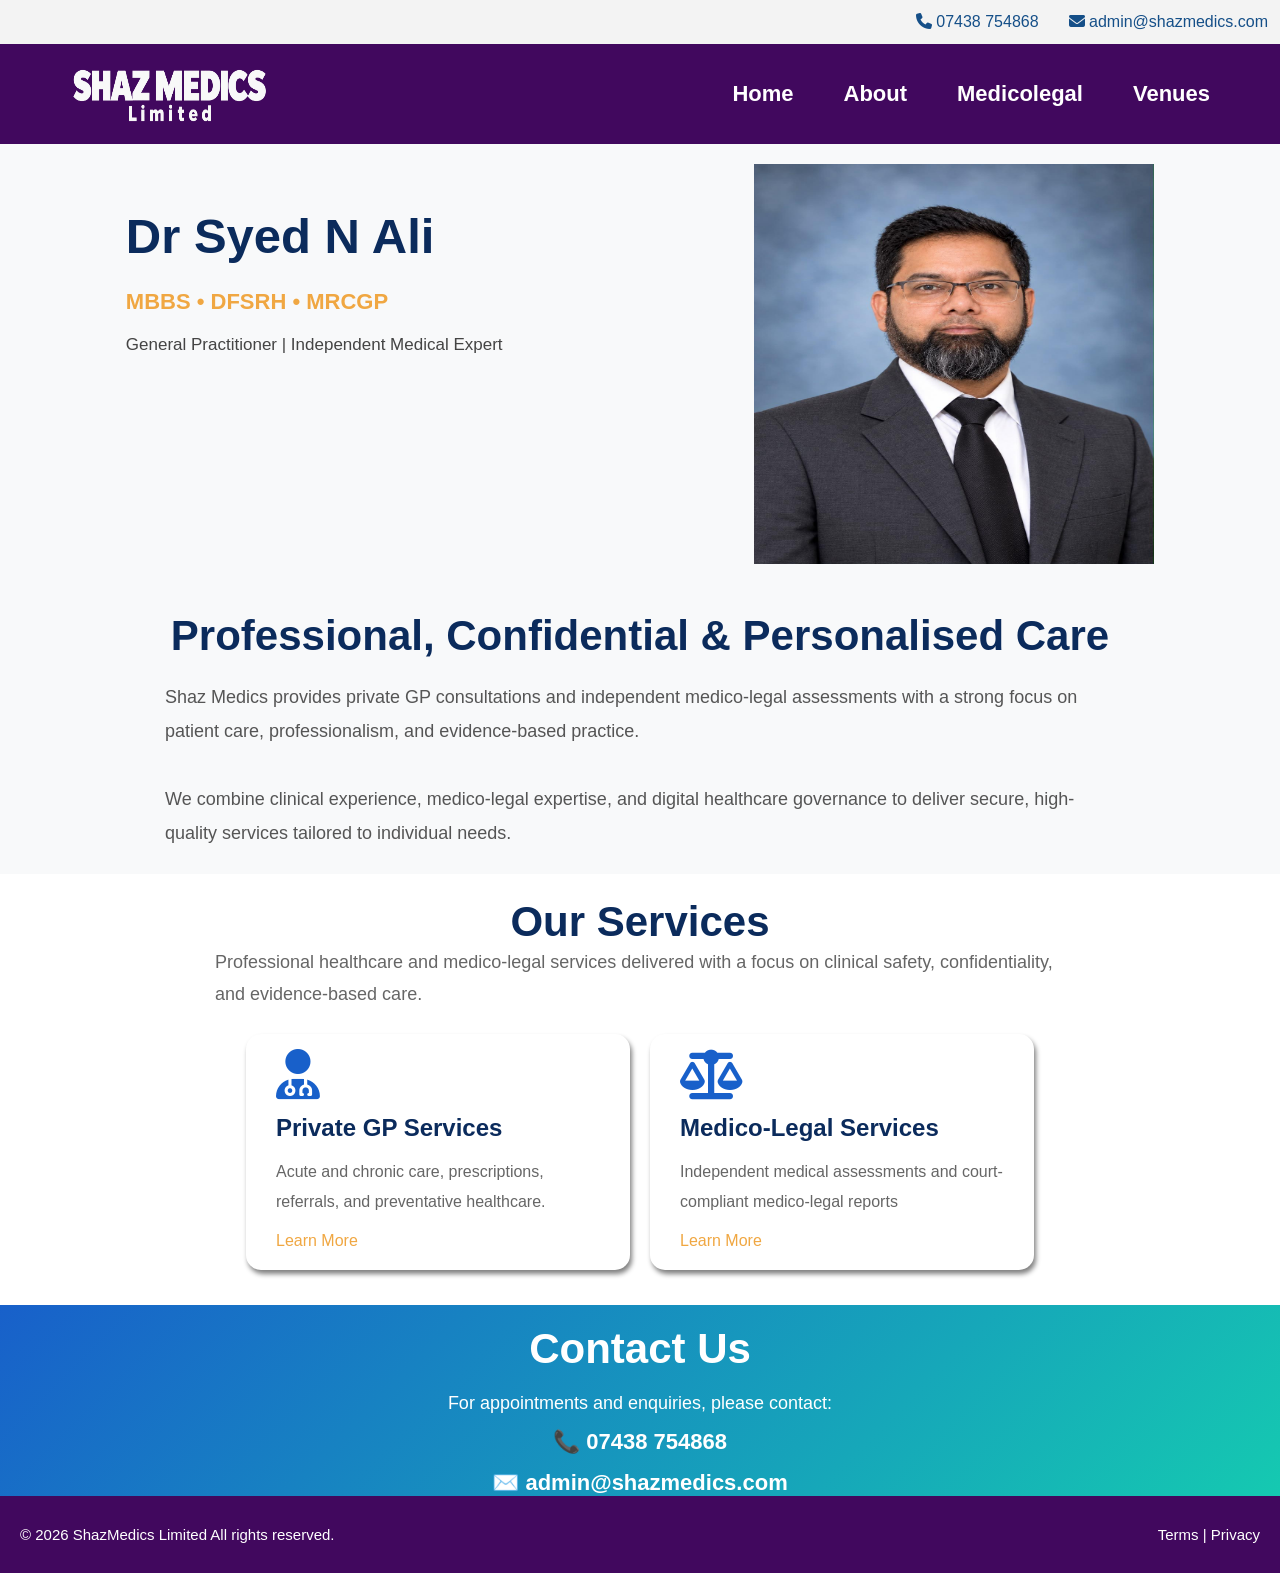
==== commit fab03337: "updated" ====
--- a/index.html
+++ b/index.html
@@ -4,6 +4,16 @@
 <head>
     <meta charset="UTF-8">
     <meta name="viewport" content="width=device-width, initial-scale=1.0">
+    <!-- Meta Tags start-->
+    <meta name="keywords"
+        content="Shaz, Shaz Medics, Shaz Medics and Wellness, Shaz Wellness, Shaz Doctor, Doctor Appointments, 24 Hour Doctor, Online Doctor, Online Consultations, Child Doctor, Family Doctor, Second Opinion, Paediatric Doctor, Skin Specialist, Skin Doctor, Foreign Doctor, Diabetes Specialist, Heart Specialist, Cardiologist, Dermatologist, Old age, Arthritis, Asthma Specialist, Cancer Specialist, Well Man Clinic, Well Women Clinic, Cancer Screening, Nutrition Specialist, Sports Medicine Specialist, Cosmetic Specialist, Chronic Disease Management, Home Care, Doctor Memberships, Pharmacy Discounts, Clinical Lab, Minor Surgery, High Blood Pressure Care, Stroke Treatments, Contraception, Skin Peels, Acne Treatment, Botox Injections, Filler treatments, Lip Fillers, Chemical Peels, Non-Surgical Face Beauty Treatments, Vaccinations, Nurse dressings, Daily Injections, Nutri Boosters, Holistic Treatment, Yoga and Wellness" />
+
+    <meta name="author" content="Dr Syed Nawaz Ali, Abdul Haseeb, Haseeb Zikani" />
+
+    <meta name="description"
+        content="Experience Primary Care Medical Services tailored for Chronic Diseases, Treatments, and Prevention alongside comprehensive Diet and Nutrition solutions. Enjoy the convenience of affordable monthly memberships, providing access to 24/7 doctor consultations." />
+
+    <!-- Meta Tags end-->
     <title>Shaz Medics Limited | GP consultations, Aesthetic Services, and Independent Medico-legal - Expertise at Your
         Service</title>
     <link rel="icon" type="image/x-icon" href="images/FaviconIcon.png">
@@ -82,7 +92,7 @@
         </div>
         <div class="HSDiv2">
             <!-- Image Code -->
-             <img src="images/DrSyedNawazAli.jpeg" alt="ShahMedics" />
+            <img src="images/DrSyedNawazAli.jpeg" alt="ShahMedics" />
         </div>
     </div>
 
--- a/css/stylesheet.css
+++ b/css/stylesheet.css
@@ -45,8 +45,18 @@
 }
 
 .logo img{
-    width:140px;
-}
+    /* width:140px; */
+    width: 200px;
+    height: 100px;
+}
+
+/* Logo Mobile Responsive */
+@media screen and (max-width: 500px){
+    .logo img{
+        width:140px;
+    }
+}
+
 
 .nav-links{
     display:flex;
@@ -81,7 +91,7 @@
 .hamburger span{
     display:block;
     height:3px;
-    background:#19e0cb;
+    background: #f0a742;
     margin:6px 0;
     border-radius:10px;
     transition:0.3s ease;
@@ -175,7 +185,7 @@
         font-weight:bold;
         cursor:pointer;
         /* color:#1d2b3a; */
-        color: #19e0cb;
+        color: #f0a742;
     }
 
 }
--- a/css/footerStyleSheet.css
+++ b/css/footerStyleSheet.css
@@ -9,7 +9,7 @@
 .FooterContainer {
     padding-top: 30px;
     padding-bottom: 30px;
-    background-color: #0d6efd;
+    background-color: #41085e;
     width: 100%;
     display: flex;
     flex-direction: row;
--- a/css/HomeSection.css
+++ b/css/HomeSection.css
@@ -95,13 +95,13 @@
 
 .Card1 a {
     text-decoration: none;
-    color: #15c9b1;
+    color: #f0a742;
     margin-left: 10px;
 }
 
 .Card2 a {
     text-decoration: none;
-    color: #15c9b1;
+    color: #f0a742;
     margin-left: 10px;
 
 }
